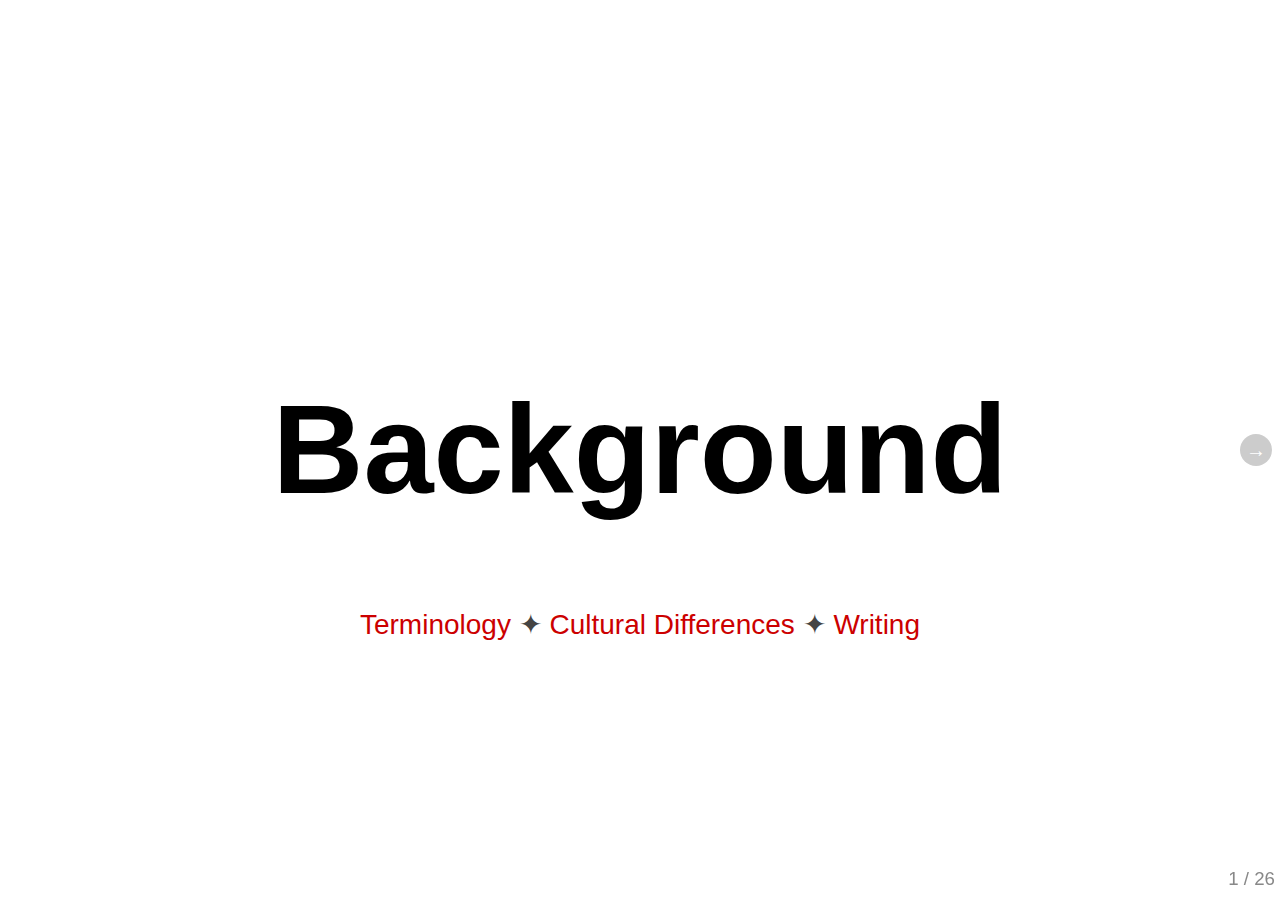
==== background.html @ ebbc23d1 "background: updated numerical equivalence example" ====
<!DOCTYPE html>
<html>
    <head>
        <meta charset="utf-8">
        <!--[if IE]><meta http-equiv="X-UA-Compatible" content="IE=edge,chrome=1"><![endif]-->
        <meta name="viewport" content="width=1024, user-scalable=no">

        <title>Building Global Websites</title>

        <!-- Required stylesheet -->
        <link rel="stylesheet" href="deck.js/core/deck.core.css">


        <link rel="stylesheet" href="deck.js/extensions/goto/deck.goto.css">
        <link rel="stylesheet" href="deck.js/extensions/menu/deck.menu.css">
        <link rel="stylesheet" href="deck.js/extensions/navigation/deck.navigation.css">
        <link rel="stylesheet" href="deck.js/extensions/status/deck.status.css">
        <link rel="stylesheet" href="deck.js/extensions/hash/deck.hash.css">

        <link rel="stylesheet" href="deck.js/themes/style/swiss.css">

        <link rel="stylesheet" href="custom.css">

        <script src="deck.js/modernizr.custom.js"></script>
    </head>

    <body class="deck-container">
        <section class="slide" id="intro">
            <h1>Background</h1>

            <div class="bottom">
                <ul class="inline center">
                    <li><a href="#terminology">Terminology</a></li>
                    <li><a href="#cultural-differences">Cultural Differences</a></li>
                    <li><a href="#writing">Writing</a></li>
                </ul>
            </div>
        </section>

        <section class="slide terminology" id="basic-terminology">
            <h2>Terminology</h2>

            <aside class="note">
                These terms are not standardized. Since we're web-oriented, I'll follow the
                <a href="http://www.w3.org/International/questions/qa-i18n/">W3</a>.
            </aside>

            <dl>
                <dt><dfn>Locale</dfn></dt>
                <dd>
                    A collection of preferences defining how a system should
                    behave for a target group. For example, users in the United
                    States, Great Britain and Australia mostly share a language
                    but choose different ways to spell words, display dates and
                    measure.
                </dd>

                <dt><dfn>Localization (l10n)</dfn></dt>
                <dd>
                    A collection of preferences defining how the user interface
                    should behave for a locale. This implies a number of
                    surprisingly complex topics ranging from how basic text
                    processing and number or formatting to questions about
                    prefered colors and icons and even legal requirements.
                </dd>

                <dt><dfn>Internationaliztion (i18n)</dfn></dt>
                <dd>
                    Making it <em>easy</em> to localize software: in general
                    this involves identifying locale dependency points and
                    adding an abstraction mechanism to manage locale-specific
                    changes
                </dd>
            </dl>
        </section>

        <section class="slide" id="cultural-differences">
            <h2>Cultural Differences</h2>

            <p class="collapse-inactive">
                Localization is about more than cosmetic differences: forget
                whether the year comes before or after the month in a date,
                basic beliefs about how the world works vary significantly
            </p>

            <ol>
                <li class="slide">
                    Geography's pretty universal, right?

                    <figure class="slide collapse-inactive" id="geography-falsehoods">
                        <figcaption class="center"><a href="http://wiesmann.codiferes.net/wordpress/?p=15187">Falsehoods Programmers Believe About Geography</a></figcaption>
                        <blockquote class="long" cite="http://wiesmann.codiferes.net/wordpress/?p=15187">
                            <ul>
                                <li>Places have only one official name</li>
                                <li>Place names follow the character rules of the language</li>
                                <li>Place names can be written with the usual character set of a country</li>
                            </ul>
                        </blockquote>
                    </figure>
                </li>
                <li class="slide">
                    Well, what about someone's name?

                    <figure class="slide collapse-inactive" id="name-falsehoods">
                        <figcaption class="center"><a href="http://www.kalzumeus.com/2010/06/17/falsehoods-programmers-believe-about-names/">Falsehoods Programmers Believe About Names</a></figcaption>
                        <blockquote class="long" cite="http://www.kalzumeus.com/2010/06/17/falsehoods-programmers-believe-about-names/">
                            <ol>
                                <li>People have exactly one canonical full name.</li>
                                <li>People have exactly one full name which they go by.</li>
                                <li value="7">People’s names do not change.</li>
                                <li value="8">People’s names change, but only at a certain enumerated set of events.</li>
                                <li value="20">People have last names, family names, or anything else which is shared by folks recognized as their relatives.</li>
                            </ol>
                        </blockquote>
                    </figure>
                </li>
                <li class="slide">
                    What about something as simple as a person's gender? That's just biology, right?

                    <figure class="slide collapse-inactive" id="gender-falsehoods">
                        <figcaption class="center"><a href="http://www.cscyphers.com/blog/2012/06/28/falsehoods-programmers-believe-about-gender/">Falsehoods Programmers Believe About Gender</a></figcaption>
                        <blockquote class="long" cite="http://www.cscyphers.com/blog/2012/06/28/falsehoods-programmers-believe-about-gender/">
                            <ul>
                                <li>There are two and only two genders</li>
                                <li>Okay, then there are two and only two biological genders.</li>
                                <li>Gender is determined solely by biology.</li>
                            </ul>
                        </blockquote>
                    </figure>
                </li>
            </ol>
        </section>

        <section class="slide" id="dealing-with-cultural-differences">
            <h2>Dealing with Cultural Differences</h2>
            <ul>
                <li>
                    The easiest way to spend less time dealing with complex
                    data is not to ask for it: do you really need to know your
                    users' gender? This is also a good way to avoid your signup
                    process feeling nosy
                </li>
                <li>
                    If you do need data, ask how much structure you need: a
                    simple “What name should we display on your profile?” field
                    is easy to build and much easier than trying to migrate a
                    simplistic system after it's full of user data
                </li>
                <li>
                    If you have to model something complicated, pay the cost
                    upfront: use a library or service, test major assumptions
                    and potential outliers regularly and think about how you'll
                    deal with problems
                </li>
            </ul>
        </section>

        <section class="slide" id="writing">
            <h1>Writing</h1>
        </section>

        <section class="slide" id="text-ancient-history">
            <h2>An Abbreviated History of Machines &amp; Text</h2>

            <p>
                It's been assumed that there's a unique way to produce each
                character since the invention of movable type:
            </p>

            <figure>
                <blockquote class="long">
                    <p>When he wished to print, he took an iron frame and set
                    it on the iron plate. In this he placed the types, set
                    close together. When the frame was full, the whole made one
                    solid block of type. He then placed it near the fire to
                    warm it. When the paste [at the back] was slightly melted,
                    he took a smooth board and pressed it over the surface, so
                    that the block of type became as even as a whetstone.</p>

                    <p><em>For each character there were several types, and for
                    certain common characters there were twenty or more types
                    each,</em> in order to be prepared for the repetition of
                    characters on the same page. When the characters were not
                    in use he had them arranged with paper labels, one label
                    for each rhyme-group, and kept them in wooden cases.</p>
                </blockquote>
                <figcaption>
                    Description of the ceramic movable type system created by Bi
                    Sheng (990–1051) from Joseph Needham's <u>Science and
                    Civilisation in China: Volume 5, Chemistry and Chemical
                    Technology, Part 1, Paper and Printing</u>, as quoted in
                    Wikipedia's <a href="http://en.wikipedia.org/wiki/Movable_type#History_of_Movable_type">History of Movable type</a>
                </figcaption>
            </figure>
        </section>

        <section class="slide">
            <h2>An Abbreviated History of Electronic Text</h2>
            <p>
                When people started building electronic communication systems,
                it was easy to continue assigning each character a number.
                Since early systems needed to be simple, each character was
                assigned a fixed-length binary number
            </p>
            <ul>
                <li>
                    <a href="http://en.wikipedia.org/wiki/Baudot_code">Baudot code</a>
                    (1870) to ITA2 (1930): 5 bits - just enough for the English alphabet
                </li>
                <li>
                    TeleTypeSetter and <a href="http://en.wikipedia.org/wiki/BCD_(6-bit)">BCD</a>:
                    6 bits allowed punctuation. Unfortunately, different
                    manufacturers used different schemes, making it difficult
                    to exchange data or even mix computers and printers from
                    different manufacturers!
                </li>
                <li>
                    <a href="http://en.wikipedia.org/wiki/American_Standard_Code_for_Information_Interchange">ASCII</a> (1963):
                    7 bits allow both upper <em>and</em> lower case!
                    Standardization should also help avoid painful conversion
                    issues between manufacturers…
                </li>
                <li class="slide">
                    <p>… but almost everyone outside the United States needs more
                    characters and uses 8-bits to store extended characters
                    beyond basic ASCII. Worse, it's frequently possible to
                    exchange text incorrectly until someone notices the first
                    document using one of the different characters!</p>

                    <p>Since there are individual languages which need more
                    than 256 characters, there's no possibility of a standard
                    8-bit (or even 16-bit!) encoding emerging</p>
                </li>
            </ul>
        </section>

        <section class="slide" id="writing-systems">
            <h2>The Range of Human Writing</h2>

            <figure>
                <img src="img/WritingSystemsOfTheWorld.svg" />
                <figcaption class="center">
                    <a href="http://commons.wikimedia.org/wiki/File%3AWritingSystemsOfTheWorld.svg">Writing Systems of the World</a>
                    <p class="attribution"><cite>Maximilian Dörrbecker via Wikimedia Commons (<a href="http://creativecommons.org/licenses/by-sa/3.0/">CC-BY-SA-3.0</a>)</cite></p>
                </figcaption>
            </figure>
        </section>

        <section class="slide" id="unicode">
            <h2>Unicode</h2>

            <figure>
                <figcaption><a href="http://www.unicode.org/standard/principles.html">The Unicode® Standard: A Technical Introduction</a></figcaption>
                <blockquote class="long" cite="http://www.unicode.org/standard/principles.html">
                    <p>The Unicode Standard defines codes for characters used in <em>all the major
                        languages written today</em>. Scripts include the European alphabetic scripts,
                        Middle Eastern right-to-left scripts, and many scripts of Asia.</p>
                    <p>The Unicode Standard further includes punctuation marks,
                    diacritics, mathematical symbols, technical symbols, arrows,
                    dingbats, emoji, etc. … In all, the Unicode Standard, Version
                    6.0 provides codes for <em>109,449</em> characters from the world&#39;s
                    alphabets, ideograph sets, and symbol collections.</p>
                </blockquote>
            </figure>

        </section>

        <section class="slide terminology" id="terminology-unicode">
            <h2>Terminology</h2>

            <dl>
                <dt>Character</dt>
                <dd>
                    <q cite="http://www.unicode.org/glossary/#character">
                        The smallest component of written language that has semantic value; refers to the abstract meaning…
                    </q>
                    <p><strong>Key concept: this is not the same as a byte!</strong></p>
                </dd>

                <dt><dfn>Diacritic</dfn></dt>
                <dd>
                    <q cite="http://www.unicode.org/glossary/#diacritic">
                        A mark applied or attached to a symbol to create a new
                        symbol that represents a modified or new value. (2) A
                        mark applied to a symbol irrespective of whether it
                        changes the value of that symbol. In the latter case,
                        the diacritic usually represents an independent value
                        (for example, an accent, tone, or some other linguistic
                        information).
                    </q>
                </dd>

                <dt>Grapheme Cluster</dt>
                <dt><dfn>Combining Character</dfn></dt>
                <dd>
                    Unicode supports a key concept that multiple characters can
                    be combined to produce a single displayed character
                    (generally anything a user would consider the same is a
                    “grapheme cluster”).

                    <table>
                        <tr>
                            <td colspan="3">&eacute;</td>
                        </tr>
                        <tr>
                            <td colspan="3">LATIN SMALL LETTER E WITH ACUTE (U+00E9)</td>
                        </tr>
                        <tr>
                            <td>e&#x301;</td>
                            <td>e</td>
                            <td>&acute;</td>
                        </tr>
                        <tr>
                            <td></td>
                            <td>LATIN SMALL LETTER E (U+0065)</td>
                            <td>COMBINING ACUTE ACCENT (U+0301)</td>
                        </tr>
                    </table>

                    <p class="center">In Unicode, these are the same!</p>
                </dd>
            </dl>
        </section>

        <section class="slide terminology" id="terminology-unicode-2">
            <h2>Terminology</h2>

            <dl>
                <dt id="equivalence">Equivalence</dt>
                <dd>
                    <p>Unicode provides rules to determine when characters are
                    exactly the same (e.g. U+00F1 = U+006E + U+0303 = ñ) and also
                    when they are functionally the same (e.g. &#xFB00; == "ff" for
                    searching but not display).</p>

                    <p>
                        This can also apply to numbers – these are all numerically equivalent but have significantly different semantic meaning:<br/>
                        <samp>5 &#x665; &#x6F5; &#x7C5; &#x96B; &#x9EB; &#xA6B; &#xAEB; &#xB6B; &#xBEB; &#xC6B; &#xCEB; &#xD6B; &#xE55; &#xED5; &#xF25; &#x1045; &#x1095; &#x17E5; &#x1815; &#x194B; &#x19D5; &#x1A85; &#x1A95; &#x1B55; &#x1BB5; &#x1C45; &#x1C55; &#xA625; &#xA8D5; &#xA905; &#xA9D5; &#xAA55; &#xABF5; &#xFF15; &#x104A5; &#x1106B; &#x1D7D3; &#x1D7DD; &#x1D7E7; &#x1D7F1; &#x1D7FB;</samp>
                    </p>
                </dd>

                <dt><dfn>Case Mapping</dfn></dt>
                <dd>
                    Various alphabets (Latin, Georgian, Armenian, Cyrillic,
                    etc.) have the concept of “case” and Unicode has rules for
                    converting text from one case to another, including the
                    various language-specific complications this can entail:
                    for example, the German ß (SMALL LETTER SHARP S) converts
                    to uppercase as “SS”

                    (see <cite><a href="http://unicode.org/reports/tr21/tr21-5.html">Unicode Standard Annex #21: CASE MAPPINGS</a></cite>).
                </dd>

                <dt>Case Folding</dt>
                <dd>
                    Case folding is a similar process, generally used for
                    caseless comparisons (e.g. search). In Unicode this is
                    an expanded form of the lowercase mapping which is
                    consistent but the output is not suitable for display to
                    users
                </dd>
            </dl>
        </section>

        <section class="slide" id="terminology-collation">
            <h2>Terminology</h2>
            <h3>Collation</h3>

            <p>Determining how strings compare for the purposes of sorting</p>

            <div class="center-block">
        		<table>
                    <caption>
                        Sample character collation rules
                    </caption>
                    <tr>
                        <th class="section" colspan="2">By Language</th>
                    </tr>
        			<tr>
        				<th>Swedish:</th>
        				<td>z &lt; ö</td>
        			</tr>
        			<tr>
        				<th>German:</th>
        				<td>ö &lt; z</td>
        			</tr>
        			<tr>
        				<th>German:</th>
        				<td><abbr title="LATIN SMALL LETTER SHARP S">ß</abbr> = ss</td>
        			</tr>

                    <tr>
                        <th class="section" colspan="2">By Context</th>
                    </tr>
        			<tr>
        				<th>French:</th>
        				<td>cote &lt; côte &lt; coté &lt; côté</td>
        			</tr>

                    <tr>
                        <th class="section" colspan="2">By Usage</th>
                    </tr>
        			<tr>
        				<th>German Dictionary:</th>
        				<td>of &lt; öf</td>
        			</tr>
        			<tr>
        				<th>German Telephone:</th>
        				<td>öf &lt; of</td>
        			</tr>
        		</table>

                <p class="attribution">
                    Sources: <cite><a href="http://unicode.org/reports/tr10/">Unicode Technical Standard #10</a></cite>
                       and <cite><a href="http://en.wikipedia.org/wiki/Alphabetical_order#Language-specific_conventions">Wikipedia: Alphabetical order</a></cite>
                </p>
            </div>
        </section>

        <section class="slide" id="directionality">
            <h2>Directionality</h2>
            <figure>
                <img src="img/Writing_directions_of_the_world.svg" />
                <figcaption class="center">
                    <a href="http://commons.wikimedia.org/wiki/File%3AWriting_directions_of_the_world.svg">Writing Directions of the World</a>
                    <p class="attribution"><cite>SPQRobin via Wikimedia Commons (<a href="http://creativecommons.org/licenses/by-sa/3.0">CC-BY-SA-3.0</a>)</cite></p>
                </figcaption>
            </figure>
        </section>

        <section class="slide" id="unicode-encodings">
            <h2>Unicode Encodings</h2>

            <p>
                The Unicode standard describes abstract characters but we need
                a way to convert them into bytes for storage and exchange.
                Early experiments which simply doubled 8-bit ASCII to 16-bits
                revealed significant problems:
            </p>

            <ol>
                <li>
                    Not every processor stores the bytes comprising a 16-bit
                    integer the same way — big-endian (“UNIX”) or little-endian
                    (“NUXI”) — necessitating a special byte-order mark (BOM) at
                    the start of the string simply to decode it
                </li>
                <li><strong>All</strong> existing text would need to be converted!</li>
                <li>All text becomes more expensive to store and process</li>
                <li>It wasn't enough: Chinese alone would require at least 3 bytes!</li>
            </ol>

            <p>
                UTF-8 was developed to avoid these problems. It's
                <a href="http://tools.ietf.org/html/rfc3629#page-4">a very
                clever variable-length encoding scheme</a> under which all
                existing 7-bit ASCII is valid, all common non-Asian characters
                require only 2 bytes, common CJK still needs only 3-bytes,
                using 4 bytes only for rare and historical characters. Because
                it's read one byte at a time, there's no need for a BOM.
            </p>
        </section>

        <section class="slide" id="state-of-unicode">
            <h2>State of Unicode</h2>

            <ul>
                <li>
                    In <a href="http://googleblog.blogspot.com/2008/05/moving-to-unicode-51.html">2008</a>,
                    Google announced that for web content UTF-8 had surpassed ASCII in popularity. In
                    <a href="http://googleblog.blogspot.com/2010/01/unicode-nearing-50-of-web.html">2010</a>,
                    it was approaching 50%, and as of
                    <a href="http://googleblog.blogspot.com/2012/02/unicode-over-60-percent-of-web.html">February 2012</a>
                    it has passed 60%
                </li>
                <li>
                    <p>
                        All major operating systems and programming languages
                        support Unicode and UTF-8, although compatibility is
                        still a consideration for the more recent features
                        added in
                        <a href="http://babelstone.blogspot.com/2009/11/whats-new-in-unicode-60.html">version 6</a>
                        such as <a href="http://www.unicode.org/~scherer/emoji4unicode/snapshot/emojidata.html">emoji</a> (🌏)
                        or regional indicators (&#x1F1FA; &#x1F1F8; = &#x1F1FA;&#x1F1F8;)
                    </p>
                </li>
            </ul>
            <p class="larger center">Summary: <strong>use Unicode!</strong></p>
        </section>

        <section class="slide" id="complex-scripts">
            <h2>Complex scripts</h2>

            <p>
                We previously discussed how accented characters can be formed
                by combining a base character with the desired diacritic. The
                concept of multiple characters producing a visually distinct
                glyph is relatively unusual in English, where only a few
                ligatures are at all commonly used - perhaps the best known
                being the “ae” in encylopædia - but other languages depend on
                this behaviour.
            </p>
            <p>
                A <a href="http://en.wikipedia.org/wiki/Complex_text_layout">complex text layout</a>
                system allows the visual display to be significantly altered
                based on the context. If you need to support complex languages
                this will affect your font choices and design options!
            </p>
            <div class="slide">
                <figure>
                    <figcaption class="center">
                        The name of the Arabic language as individual characters and written normally
                    </figcaption>
                    <p lang="ar" class="center-block larger">
                        <span class="slide">&#x627; &#x644; &#x639; &#x631; &#x628; &#x64A; &#x629;</span>
                        <span class="slide">&#x627;&#x644;&#x639;&#x631;&#x628;&#x64A;&#x629;</span>
                    </p>
                </figure>
            </div>
        </section>

        <a href="#" class="deck-prev-link" title="Previous">&#8592;</a>
        <a href="#" class="deck-next-link" title="Next">&#8594;</a>

        <!-- deck.status snippet -->
        <p class="deck-status">
            <span class="deck-status-current"></span>
            /
            <span class="deck-status-total"></span>
        </p>

        <!-- deck.goto snippet -->
        <form action="." method="get" class="goto-form">
            <label for="goto-slide">Go to slide:</label>
            <input type="text" name="slidenum" id="goto-slide" list="goto-datalist">
            <datalist id="goto-datalist"></datalist>
            <input type="submit" value="Go">
        </form>

        <!-- deck.hash snippet -->
        <a href="." title="Permalink to this slide" class="deck-permalink">#</a>


        <script src="deck.js/jquery-1.7.2.min.js"></script>
        <script src="deck.js/core/deck.core.js"></script>

        <script src="deck.js/core/deck.core.js"></script>
        <script src="deck.js/extensions/hash/deck.hash.js"></script>
        <script src="deck.js/extensions/menu/deck.menu.js"></script>
        <script src="deck.js/extensions/goto/deck.goto.js"></script>
        <script src="deck.js/extensions/status/deck.status.js"></script>
        <script src="deck.js/extensions/navigation/deck.navigation.js"></script>

        <script>
            $(function() {
                $.deck('.slide');
            });
        </script>
    </body>
</html>
---- deck.js/core/deck.core.css ----
html, body {
  height: 100%;
  padding: 0;
  margin: 0;
}

body.deck-container {
  overflow-y: auto;
  position: static;
}

.deck-container {
  position: relative;
  min-height: 100%;
  margin: 0 auto;
  padding: 0 48px;
  font-size: 16px;
  line-height: 1.25;
  overflow: hidden;
  /* Resets and base styles from HTML5 Boilerplate */
  /* End HTML5 Boilerplate adaptations */
}
.js .deck-container {
  visibility: hidden;
}
.ready .deck-container {
  visibility: visible;
}
.touch .deck-container {
  -webkit-text-size-adjust: none;
  -moz-text-size-adjust: none;
}
.deck-container div, .deck-container span, .deck-container object, .deck-container iframe,
.deck-container h1, .deck-container h2, .deck-container h3, .deck-container h4, .deck-container h5, .deck-container h6, .deck-container p, .deck-container blockquote, .deck-container pre,
.deck-container abbr, .deck-container address, .deck-container cite, .deck-container code, .deck-container del, .deck-container dfn, .deck-container em, .deck-container img, .deck-container ins, .deck-container kbd, .deck-container q, .deck-container samp,
.deck-container small, .deck-container strong, .deck-container sub, .deck-container sup, .deck-container var, .deck-container b, .deck-container i, .deck-container dl, .deck-container dt, .deck-container dd, .deck-container ol, .deck-container ul, .deck-container li,
.deck-container fieldset, .deck-container form, .deck-container label, .deck-container legend,
.deck-container table, .deck-container caption, .deck-container tbody, .deck-container tfoot, .deck-container thead, .deck-container tr, .deck-container th, .deck-container td,
.deck-container article, .deck-container aside, .deck-container canvas, .deck-container details, .deck-container figcaption, .deck-container figure,
.deck-container footer, .deck-container header, .deck-container hgroup, .deck-container menu, .deck-container nav, .deck-container section, .deck-container summary,
.deck-container time, .deck-container mark, .deck-container audio, .deck-container video {
  margin: 0;
  padding: 0;
  border: 0;
  font-size: 100%;
  font: inherit;
  vertical-align: baseline;
}
.deck-container article, .deck-container aside, .deck-container details, .deck-container figcaption, .deck-container figure,
.deck-container footer, .deck-container header, .deck-container hgroup, .deck-container menu, .deck-container nav, .deck-container section {
  display: block;
}
.deck-container blockquote, .deck-container q {
  quotes: none;
}
.deck-container blockquote:before, .deck-container blockquote:after, .deck-container q:before, .deck-container q:after {
  content: "";
  content: none;
}
.deck-container ins {
  background-color: #ff9;
  color: #000;
  text-decoration: none;
}
.deck-container mark {
  background-color: #ff9;
  color: #000;
  font-style: italic;
  font-weight: bold;
}
.deck-container del {
  text-decoration: line-through;
}
.deck-container abbr[title], .deck-container dfn[title] {
  border-bottom: 1px dotted;
  cursor: help;
}
.deck-container table {
  border-collapse: collapse;
  border-spacing: 0;
}
.deck-container hr {
  display: block;
  height: 1px;
  border: 0;
  border-top: 1px solid #ccc;
  margin: 1em 0;
  padding: 0;
}
.deck-container input, .deck-container select {
  vertical-align: middle;
}
.deck-container select, .deck-container input, .deck-container textarea, .deck-container button {
  font: 99% sans-serif;
}
.deck-container pre, .deck-container code, .deck-container kbd, .deck-container samp {
  font-family: monospace, sans-serif;
}
.deck-container a {
  -webkit-tap-highlight-color: rgba(0, 0, 0, 0);
}
.deck-container a:hover, .deck-container a:active {
  outline: none;
}
.deck-container ul, .deck-container ol {
  margin-left: 2em;
  vertical-align: top;
}
.deck-container ol {
  list-style-type: decimal;
}
.deck-container nav ul, .deck-container nav li {
  margin: 0;
  list-style: none;
  list-style-image: none;
}
.deck-container small {
  font-size: 85%;
}
.deck-container strong, .deck-container th {
  font-weight: bold;
}
.deck-container td {
  vertical-align: top;
}
.deck-container sub, .deck-container sup {
  font-size: 75%;
  line-height: 0;
  position: relative;
}
.deck-container sup {
  top: -0.5em;
}
.deck-container sub {
  bottom: -0.25em;
}
.deck-container textarea {
  overflow: auto;
}
.ie6 .deck-container legend, .ie7 .deck-container legend {
  margin-left: -7px;
}
.deck-container input[type="radio"] {
  vertical-align: text-bottom;
}
.deck-container input[type="checkbox"] {
  vertical-align: bottom;
}
.ie7 .deck-container input[type="checkbox"] {
  vertical-align: baseline;
}
.ie6 .deck-container input {
  vertical-align: text-bottom;
}
.deck-container label, .deck-container input[type="button"], .deck-container input[type="submit"], .deck-container input[type="image"], .deck-container button {
  cursor: pointer;
}
.deck-container button, .deck-container input, .deck-container select, .deck-container textarea {
  margin: 0;
}
.deck-container input:invalid, .deck-container textarea:invalid {
  border-radius: 1px;
  -moz-box-shadow: 0px 0px 5px red;
  -webkit-box-shadow: 0px 0px 5px red;
  box-shadow: 0px 0px 5px red;
}
.deck-container input:invalid .no-boxshadow, .deck-container textarea:invalid .no-boxshadow {
  background-color: #f0dddd;
}
.deck-container button {
  width: auto;
  overflow: visible;
}
.ie7 .deck-container img {
  -ms-interpolation-mode: bicubic;
}
.deck-container, .deck-container select, .deck-container input, .deck-container textarea {
  color: #444;
}
.deck-container a {
  color: #607890;
}
.deck-container a:hover, .deck-container a:focus {
  color: #036;
}
.deck-container a:link {
  -webkit-tap-highlight-color: #fff;
}
.deck-container.deck-loading {
  display: none;
}

.slide {
  width: auto;
  min-height: 100%;
  position: relative;
}
.slide h1 {
  font-size: 4.5em;
}
.slide h1, .slide .vcenter {
  font-weight: bold;
  text-align: center;
  padding-top: 1em;
  max-height: 100%;
}
.csstransforms .slide h1, .csstransforms .slide .vcenter {
  padding: 0 48px;
  position: absolute;
  left: 0;
  right: 0;
  top: 50%;
  -webkit-transform: translate(0, -50%);
  -moz-transform: translate(0, -50%);
  -ms-transform: translate(0, -50%);
  -o-transform: translate(0, -50%);
  transform: translate(0, -50%);
}
.slide .vcenter h1 {
  position: relative;
  top: auto;
  padding: 0;
  -webkit-transform: none;
  -moz-transform: none;
  -ms-transform: none;
  -o-transform: none;
  transform: none;
}
.slide h2 {
  font-size: 2.25em;
  font-weight: bold;
  padding-top: .5em;
  margin: 0 0 .66666em 0;
  border-bottom: 3px solid #888;
}
.slide h3 {
  font-size: 1.4375em;
  font-weight: bold;
  margin-bottom: .30435em;
}
.slide h4 {
  font-size: 1.25em;
  font-weight: bold;
  margin-bottom: .25em;
}
.slide h5 {
  font-size: 1.125em;
  font-weight: bold;
  margin-bottom: .2222em;
}
.slide h6 {
  font-size: 1em;
  font-weight: bold;
}
.slide img, .slide iframe, .slide video {
  display: block;
  max-width: 100%;
}
.slide video, .slide iframe, .slide img {
  display: block;
  margin: 0 auto;
}
.slide p, .slide blockquote, .slide iframe, .slide img, .slide ul, .slide ol, .slide pre, .slide video {
  margin-bottom: 1em;
}
.slide pre {
  white-space: pre;
  white-space: pre-wrap;
  word-wrap: break-word;
  padding: 1em;
  border: 1px solid #888;
}
.slide em {
  font-style: italic;
}
.slide li {
  padding: .25em 0;
  vertical-align: middle;
}

.deck-before, .deck-previous, .deck-next, .deck-after {
  position: absolute;
  left: -999em;
  top: -999em;
}

.deck-current {
  z-index: 2;
}

.slide .slide {
  visibility: hidden;
  position: static;
  min-height: 0;
}

.deck-child-current {
  position: static;
  z-index: 2;
}
.deck-child-current .slide {
  visibility: hidden;
}
.deck-child-current .deck-previous, .deck-child-current .deck-before, .deck-child-current .deck-current {
  visibility: visible;
}

@media screen and (max-device-width: 480px) {
  /* html { -webkit-text-size-adjust:none; -ms-text-size-adjust:none; } */
}
@media print {
  * {
    background: transparent !important;
    color: black !important;
    text-shadow: none !important;
    filter: none !important;
    -ms-filter: none !important;
    -webkit-box-reflect: none !important;
    -moz-box-reflect: none !important;
    -webkit-box-shadow: none !important;
    -moz-box-shadow: none !important;
    box-shadow: none !important;
  }
  * :before, * :after {
    display: none !important;
  }

  a, a:visited {
    color: #444 !important;
    text-decoration: underline;
  }

  a[href]:after {
    content: " (" attr(href) ")";
  }

  abbr[title]:after {
    content: " (" attr(title) ")";
  }

  .ir a:after, a[href^="javascript:"]:after, a[href^="#"]:after {
    content: "";
  }

  pre, blockquote {
    border: 1px solid #999;
    page-break-inside: avoid;
  }

  thead {
    display: table-header-group;
  }

  tr, img {
    page-break-inside: avoid;
  }

  @page {
    margin: 0.5cm;
}

  p, h2, h3 {
    orphans: 3;
    widows: 3;
  }

  h2, h3 {
    page-break-after: avoid;
  }

  .slide {
    position: static !important;
    visibility: visible !important;
    display: block !important;
    -webkit-transform: none !important;
    -moz-transform: none !important;
    -o-transform: none !important;
    -ms-transform: none !important;
    transform: none !important;
    opacity: 1 !important;
  }

  h1, .vcenter {
    -webkit-transform: none !important;
    -moz-transform: none !important;
    -o-transform: none !important;
    -ms-transform: none !important;
    transform: none !important;
    padding: 0 !important;
    position: static !important;
  }

  .deck-container > .slide {
    page-break-after: always;
  }

  .deck-container {
    width: 100% !important;
    height: auto !important;
    padding: 0 !important;
    display: block !important;
  }

  script {
    display: none;
  }
}
---- deck.js/extensions/goto/deck.goto.css ----
.deck-container .goto-form {
  position: absolute;
  z-index: 3;
  bottom: 10px;
  left: 50%;
  height: 1.75em;
  margin: 0 0 0 -9.125em;
  line-height: 1.75em;
  padding: 0.625em;
  display: none;
  background: #ccc;
  overflow: hidden;
}
.borderradius .deck-container .goto-form {
  -webkit-border-radius: 10px;
  -moz-border-radius: 10px;
  border-radius: 10px;
}
.deck-container .goto-form label {
  font-weight: bold;
}
.deck-container .goto-form label, .deck-container .goto-form input {
  display: inline-block;
  font-family: inherit;
}

.deck-goto .goto-form {
  display: block;
}

#goto-slide {
  width: 8.375em;
  margin: 0 0.625em;
  height: 1.4375em;
}

@media print {
  .goto-form, #goto-slide {
    display: none !important;
  }
}
---- deck.js/extensions/menu/deck.menu.css ----
.deck-menu .slide {
  background: #eee;
  position: relative;
  left: 0;
  top: 0;
  visibility: visible;
  cursor: pointer;
}
.no-csstransforms .deck-menu > .slide {
  float: left;
  width: 22%;
  height: 22%;
  min-height: 0;
  margin: 1%;
  font-size: 0.22em;
  overflow: hidden;
  padding: 0 0.5%;
}
.csstransforms .deck-menu > .slide {
  -webkit-transform: scale(0.22) !important;
  -moz-transform: scale(0.22) !important;
  -o-transform: scale(0.22) !important;
  -ms-transform: scale(0.22) !important;
  transform: scale(0.22) !important;
  -webkit-transform-origin: 0 0;
  -moz-transform-origin: 0 0;
  -o-transform-origin: 0 0;
  -ms-transform-origin: 0 0;
  transform-origin: 0 0;
  -webkit-box-sizing: border-box;
  -moz-box-sizing: border-box;
  box-sizing: border-box;
  width: 100%;
  height: 100%;
  overflow: hidden;
  padding: 0 48px;
  margin: 12px;
}
.deck-menu iframe, .deck-menu img, .deck-menu video {
  max-width: 100%;
}
.deck-menu .deck-current, .no-touch .deck-menu .slide:hover {
  background: #ddf;
}
.deck-menu.deck-container:hover .deck-prev-link, .deck-menu.deck-container:hover .deck-next-link {
  display: none;
}
---- deck.js/extensions/navigation/deck.navigation.css ----
.deck-container .deck-prev-link, .deck-container .deck-next-link {
  display: none;
  position: absolute;
  z-index: 3;
  top: 50%;
  width: 32px;
  height: 32px;
  margin-top: -16px;
  font-size: 20px;
  font-weight: bold;
  line-height: 32px;
  vertical-align: middle;
  text-align: center;
  text-decoration: none;
  color: #fff;
  background: #888;
}
.borderradius .deck-container .deck-prev-link, .borderradius .deck-container .deck-next-link {
  -webkit-border-radius: 16px;
  -moz-border-radius: 16px;
  border-radius: 16px;
}
.deck-container .deck-prev-link:hover, .deck-container .deck-prev-link:focus, .deck-container .deck-prev-link:active, .deck-container .deck-prev-link:visited, .deck-container .deck-next-link:hover, .deck-container .deck-next-link:focus, .deck-container .deck-next-link:active, .deck-container .deck-next-link:visited {
  color: #fff;
}
.deck-container .deck-prev-link {
  left: 8px;
}
.deck-container .deck-next-link {
  right: 8px;
}
.deck-container:hover .deck-prev-link, .deck-container:hover .deck-next-link {
  display: block;
}
.deck-container:hover .deck-prev-link.deck-nav-disabled, .touch .deck-container:hover .deck-prev-link, .deck-container:hover .deck-next-link.deck-nav-disabled, .touch .deck-container:hover .deck-next-link {
  display: none;
}

@media print {
  .deck-prev-link, .deck-next-link {
    display: none !important;
  }
}
---- deck.js/extensions/status/deck.status.css ----
.deck-container .deck-status {
  position: absolute;
  bottom: 10px;
  right: 5px;
  color: #888;
  z-index: 3;
  margin: 0;
}

body.deck-container .deck-status {
  position: fixed;
}

@media print {
  .deck-status {
    display: none;
  }
}
---- deck.js/extensions/hash/deck.hash.css ----
.deck-container .deck-permalink {
  display: none;
  position: absolute;
  z-index: 4;
  bottom: 30px;
  right: 0;
  width: 48px;
  text-align: center;
}

.no-history .deck-container:hover .deck-permalink {
  display: block;
}
---- deck.js/themes/style/swiss.css ----
.deck-container {
  font-family: "Helvetica Neue", sans-serif;
  font-size: 1.75em;
  background: #fff;
}
.deck-container .slide {
  background: #fff;
}
.deck-container .slide h1 {
  color: #000;
}
.deck-container .slide h2 {
  color: #c00;
  border-bottom-color: #ccc;
}
.deck-container .slide h3 {
  color: #888;
}
.deck-container .slide pre {
  border-color: #ccc;
}
.deck-container .slide code {
  color: #888;
}
.deck-container .slide blockquote {
  font-size: 2em;
  font-style: italic;
  padding: 1em 2em;
  color: #000;
  border-left: 5px solid #ccc;
}
.deck-container .slide blockquote p {
  margin: 0;
}
.deck-container .slide blockquote cite {
  font-size: .5em;
  font-style: normal;
  font-weight: bold;
  color: #888;
}
.deck-container .slide ::-moz-selection {
  background: #c00;
  color: #fff;
}
.deck-container .slide ::selection {
  background: #c00;
  color: #fff;
}
.deck-container .slide a, .deck-container .slide a:hover, .deck-container .slide a:focus, .deck-container .slide a:active, .deck-container .slide a:visited {
  color: #c00;
  text-decoration: none;
}
.deck-container .slide a:hover, .deck-container .slide a:focus {
  text-decoration: underline;
}
.deck-container > .slide .deck-before, .deck-container > .slide .deck-previous {
  opacity: 0.4;
}
.deck-container > .slide .deck-before:not(.deck-child-current) .deck-before, .deck-container > .slide .deck-before:not(.deck-child-current) .deck-previous, .deck-container > .slide .deck-previous:not(.deck-child-current) .deck-before, .deck-container > .slide .deck-previous:not(.deck-child-current) .deck-previous {
  opacity: 1;
}
.deck-container > .slide .deck-child-current {
  opacity: 1;
}
.deck-container .deck-prev-link, .deck-container .deck-next-link {
  background: #ccc;
  font-family: serif;
}
.deck-container .deck-prev-link, .deck-container .deck-prev-link:hover, .deck-container .deck-prev-link:focus, .deck-container .deck-prev-link:active, .deck-container .deck-prev-link:visited, .deck-container .deck-next-link, .deck-container .deck-next-link:hover, .deck-container .deck-next-link:focus, .deck-container .deck-next-link:active, .deck-container .deck-next-link:visited {
  color: #fff;
}
.deck-container .deck-prev-link:hover, .deck-container .deck-prev-link:focus, .deck-container .deck-next-link:hover, .deck-container .deck-next-link:focus {
  background: #c00;
  text-decoration: none;
}
.deck-container .deck-status {
  font-size: 0.6666em;
}
.deck-container.deck-menu .slide {
  background: #eee;
}
.deck-container.deck-menu .deck-current, .no-touch .deck-container.deck-menu .slide:hover {
  background: #ddf;
}
---- custom.css ----
:lang(ar) {
    direction: rtl;
}

.slide .bottom {
    position: absolute;
    z-index: 3;
    top: 600px;
    width: 100%;
    background-color: transparent;
}

.slide .center {
    text-align: center;
}

.slide .center-block {
    width: 70%;
    margin: 0 auto;
}

.slide ul.inline {
    margin: 0;
    padding: 0;
}

.slide .inline > li {
    display: inline-block;
}

.slide .inline > li + li:before {
    content: "✦ ";
}

.slide .larger {
    font-size: 300%;
}

.slide .attribution {
    font-size: smaller;
}

.center-block table {
    margin: auto;
    width: 100%;
}

.slide figure img {
    max-width: 80%;
    max-height: 65%;
}

.deck-container .slide p,
.deck-container .slide blockquote p {
    margin-bottom: .5em;
}

.slide i {
    font-style: italic;
}

.slide b {
    font-weight: bold;
}

.slide dt {
    font-weight: bold;
}

.slide dd {
    margin-left: 2em;
    margin-bottom: 4pt;
    font-size: smaller;
}

.slide th {
    text-align: right;
}

.slide th.section {
    background-color: #ccc;
    text-align: center;
}

.slide td, .slide th {
    padding: 2pt 1em;
}

.slide tr:nth-child(odd) {
    background-color: #eee;
}

.slide .note {
    margin: .3em auto;
    width: 80%;

    border: solid yellow 2px;
    background-color: rgba(255, 255, 0, 0.5);

    text-align: center;
}

.slide blockquote.long {
    font-size: inherit;
    font-style: inherit;
    padding: 0 1em;
}

.slide.deck-previous.collapse-inactive,
.slide.deck-before.collapse-inactive,
.slide.deck-previous > p.collapse-inactive,
.slide.deck-before > p.collapse-inactive
{
    display: none;
}

.slide figure {
    margin: 1em 0;
}

.slide figcaption {
    width: 90%;
    margin: .5em auto;
    font-size: smaller;
}

figure.slide > figcaption {
    font-weight: bold;
    font-size: inherit;
}

blockquote[cite]:after,
q[cite]:after {
    /* Allow wrapping URLs */
    white-space: break-word;

    font-family: monofur, monospace;
}

blockquote[cite]:after {
    display: block;
    content: "Source: " attr(cite);

    color: #666;

    font-size: smaller;
    text-align: right;
}

q[cite]:after {
    content: " (" attr(cite) ")";
}


@media print {
    @page {
        size: landscape;
    }

    a:after {
        content: " (" attr(href) ") ";
    }
}
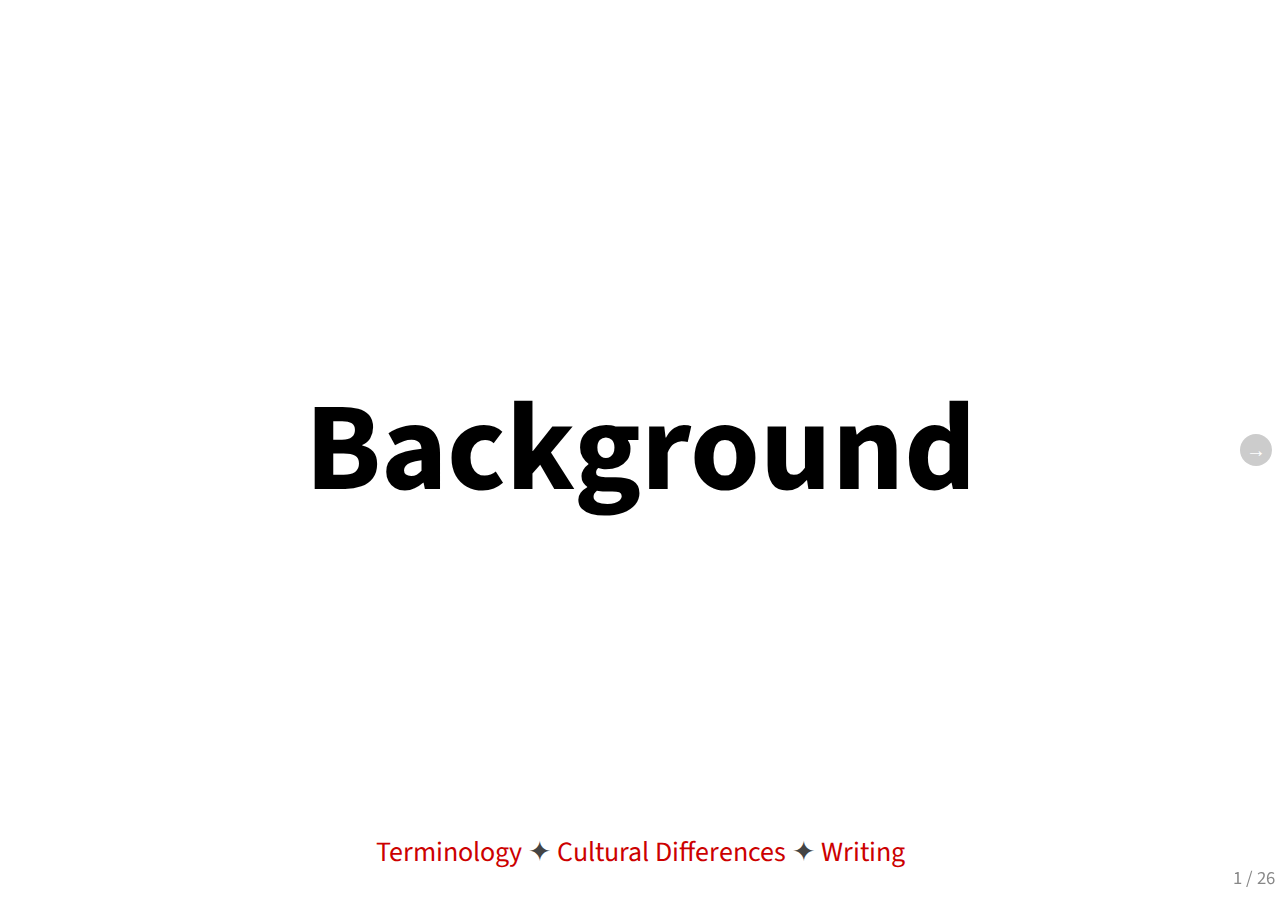
==== commit a64f81d5: "More unicode discussion" ====
--- a/background.html
+++ b/background.html
@@ -330,12 +330,55 @@
                 <dd>
                     <p>Unicode provides rules to determine when characters are
                     exactly the same (e.g. U+00F1 = U+006E + U+0303 = ñ) and also
-                    when they are functionally the same (e.g. &#xFB00; == "ff" for
+                    when they are functionally the same (e.g. "&#xFB00;" == "ff" for
                     searching but not display).</p>
 
                     <p>
                         This can also apply to numbers – these are all numerically equivalent but have significantly different semantic meaning:<br/>
-                        <samp>5 &#x665; &#x6F5; &#x7C5; &#x96B; &#x9EB; &#xA6B; &#xAEB; &#xB6B; &#xBEB; &#xC6B; &#xCEB; &#xD6B; &#xE55; &#xED5; &#xF25; &#x1045; &#x1095; &#x17E5; &#x1815; &#x194B; &#x19D5; &#x1A85; &#x1A95; &#x1B55; &#x1BB5; &#x1C45; &#x1C55; &#xA625; &#xA8D5; &#xA905; &#xA9D5; &#xAA55; &#xABF5; &#xFF15; &#x104A5; &#x1106B; &#x1D7D3; &#x1D7DD; &#x1D7E7; &#x1D7F1; &#x1D7FB;</samp>
+                        <samp>
+                            <span title="DIGIT FIVE">&#x35;</span>
+                            <span title="ARABIC-INDIC DIGIT FIVE">&#x665;</span>
+                            <span title="EXTENDED ARABIC-INDIC DIGIT FIVE">&#x6f5;</span>
+                            <span title="NKO DIGIT FIVE">&#x7c5;</span>
+                            <span title="DEVANAGARI DIGIT FIVE">&#x96b;</span>
+                            <span title="BENGALI DIGIT FIVE">&#x9eb;</span>
+                            <span title="GURMUKHI DIGIT FIVE">&#xa6b;</span>
+                            <span title="GUJARATI DIGIT FIVE">&#xaeb;</span>
+                            <span title="ORIYA DIGIT FIVE">&#xb6b;</span>
+                            <span title="TAMIL DIGIT FIVE">&#xbeb;</span>
+                            <span title="TELUGU DIGIT FIVE">&#xc6b;</span>
+                            <span title="KANNADA DIGIT FIVE">&#xceb;</span>
+                            <span title="MALAYALAM DIGIT FIVE">&#xd6b;</span>
+                            <span title="THAI DIGIT FIVE">&#xe55;</span>
+                            <span title="LAO DIGIT FIVE">&#xed5;</span>
+                            <span title="TIBETAN DIGIT FIVE">&#xf25;</span>
+                            <span title="MYANMAR DIGIT FIVE">&#x1045;</span>
+                            <span title="MYANMAR SHAN DIGIT FIVE">&#x1095;</span>
+                            <span title="KHMER DIGIT FIVE">&#x17e5;</span>
+                            <span title="MONGOLIAN DIGIT FIVE">&#x1815;</span>
+                            <span title="LIMBU DIGIT FIVE">&#x194b;</span>
+                            <span title="NEW TAI LUE DIGIT FIVE">&#x19d5;</span>
+                            <span title="TAI THAM HORA DIGIT FIVE">&#x1a85;</span>
+                            <span title="TAI THAM THAM DIGIT FIVE">&#x1a95;</span>
+                            <span title="BALINESE DIGIT FIVE">&#x1b55;</span>
+                            <span title="SUNDANESE DIGIT FIVE">&#x1bb5;</span>
+                            <span title="LEPCHA DIGIT FIVE">&#x1c45;</span>
+                            <span title="OL CHIKI DIGIT FIVE">&#x1c55;</span>
+                            <span title="VAI DIGIT FIVE">&#xa625;</span>
+                            <span title="SAURASHTRA DIGIT FIVE">&#xa8d5;</span>
+                            <span title="KAYAH LI DIGIT FIVE">&#xa905;</span>
+                            <span title="JAVANESE DIGIT FIVE">&#xa9d5;</span>
+                            <span title="CHAM DIGIT FIVE">&#xaa55;</span>
+                            <span title="MEETEI MAYEK DIGIT FIVE">&#xabf5;</span>
+                            <span title="FULLWIDTH DIGIT FIVE">&#xff15;</span>
+                            <span title="OSMANYA DIGIT FIVE">&#x104a5;</span>
+                            <span title="BRAHMI DIGIT FIVE">&#x1106b;</span>
+                            <span title="MATHEMATICAL BOLD DIGIT FIVE">&#x1d7d3;</span>
+                            <span title="MATHEMATICAL DOUBLE-STRUCK DIGIT FIVE">&#x1d7dd;</span>
+                            <span title="MATHEMATICAL SANS-SERIF DIGIT FIVE">&#x1d7e7;</span>
+                            <span title="MATHEMATICAL SANS-SERIF BOLD DIGIT FIVE">&#x1d7f1;</span>
+                            <span title="MATHEMATICAL MONOSPACE DIGIT FIVE">&#x1d7fb;</span>
+                        </samp>
                     </p>
                 </dd>
 
--- a/custom.css
+++ b/custom.css
@@ -1,3 +1,21 @@
+@import url(http://fonts.googleapis.com/css?family=Source+Sans+Pro:400,400italic,600,700|Droid+Sans+Mono&subset=latin,latin-ext);
+
+body, .deck-container {
+    font-family: 'Source Sans Pro', "Helvetica Neue", sans-serif;
+}
+
+.deck-container pre, .deck-container code, .deck-container kbd, .deck-container samp {
+    font-family: "Droid Sans Mono", monospace;
+}
+
+.slide h1 {
+    font-weight: 700;
+}
+
+.slide h2, .slide h3 {
+    font-weight: 600;
+}
+
 :lang(ar) {
     direction: rtl;
 }
@@ -5,7 +23,7 @@
 .slide .bottom {
     position: absolute;
     z-index: 3;
-    top: 600px;
+    top: 92%;
     width: 100%;
     background-color: transparent;
 }
@@ -45,6 +63,10 @@
     width: 100%;
 }
 
+.slide .mistake {
+    color: red;
+}
+
 .slide figure img {
     max-width: 80%;
     max-height: 65%;
@@ -61,6 +83,16 @@
 
 .slide b {
     font-weight: bold;
+}
+
+.slide samp.block, .slide code.block {
+    display: block;
+    border: dashed #ccc 1px;
+    padding: 1px 3px;
+    margin: 2pt;
+    margin-bottom: 6pt;
+    font-size: smaller;
+    color: #666;
 }
 
 .slide dt {
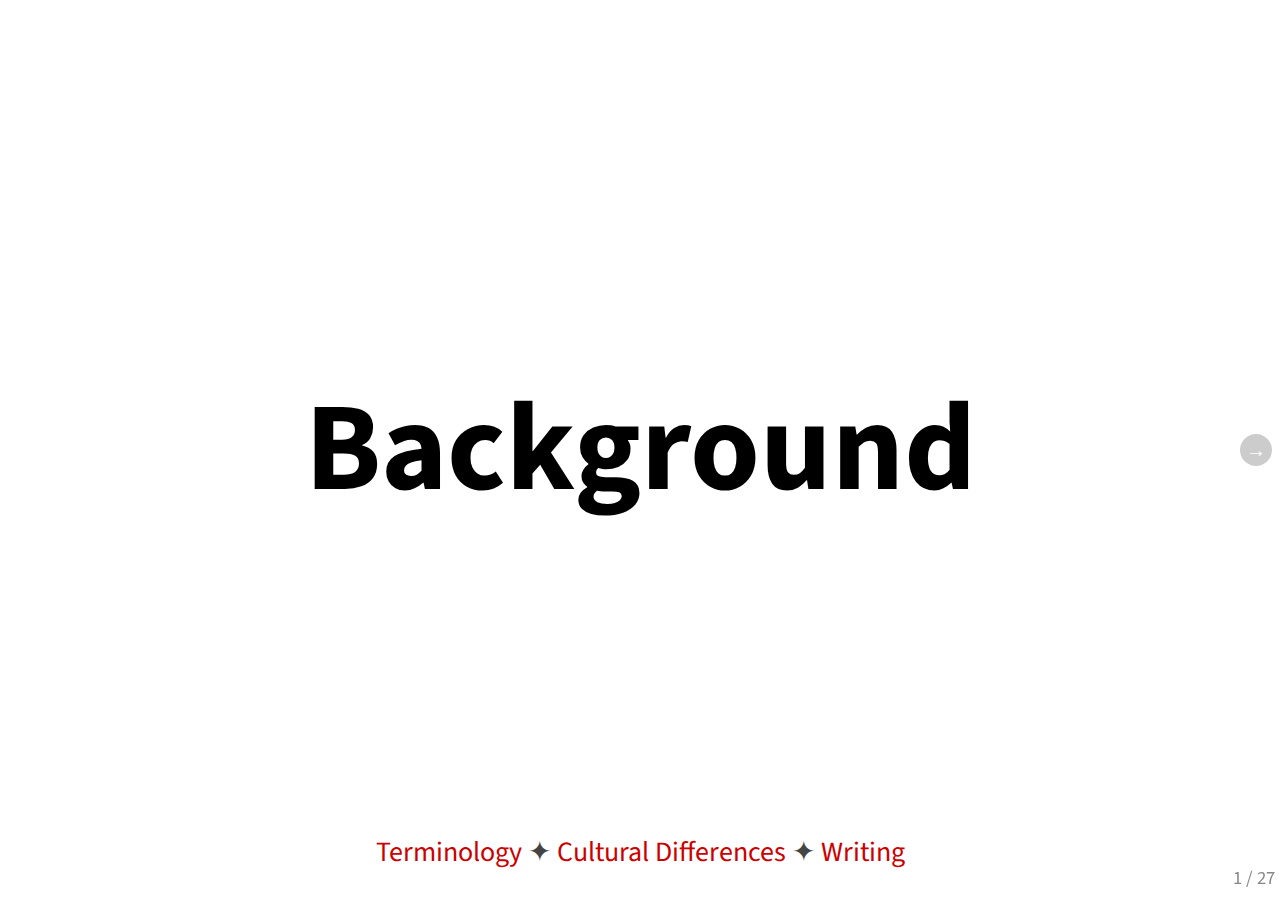
==== commit 588a1c74: "Added links back to the index page" ====
--- a/background.html
+++ b/background.html
@@ -5,7 +5,7 @@
         <!--[if IE]><meta http-equiv="X-UA-Compatible" content="IE=edge,chrome=1"><![endif]-->
         <meta name="viewport" content="width=1024, user-scalable=no">
 
-        <title>Building Global Websites</title>
+        <title>Building Global Websites: Background Information</title>
 
         <!-- Required stylesheet -->
         <link rel="stylesheet" href="deck.js/core/deck.core.css">
@@ -30,7 +30,7 @@
 
             <div class="bottom">
                 <ul class="inline center">
-                    <li><a href="#terminology">Terminology</a></li>
+                    <li><a href="#basic-terminology">Terminology</a></li>
                     <li><a href="#cultural-differences">Cultural Differences</a></li>
                     <li><a href="#writing">Writing</a></li>
                 </ul>
@@ -64,7 +64,7 @@
                     prefered colors and icons and even legal requirements.
                 </dd>
 
-                <dt><dfn>Internationaliztion (i18n)</dfn></dt>
+                <dt><dfn>Internationalization (i18n)</dfn></dt>
                 <dd>
                     Making it <em>easy</em> to localize software: in general
                     this involves identifying locale dependency points and
@@ -198,9 +198,9 @@
             <h2>An Abbreviated History of Electronic Text</h2>
             <p>
                 When people started building electronic communication systems,
-                it was easy to continue assigning each character a number.
-                Since early systems needed to be simple, each character was
-                assigned a fixed-length binary number
+                it was easy to continue assigning each distinct character a
+                number. Since early systems needed to be simple each character
+                was assigned a fixed-length binary number
             </p>
             <ul>
                 <li>
@@ -208,11 +208,12 @@
                     (1870) to ITA2 (1930): 5 bits - just enough for the English alphabet
                 </li>
                 <li>
-                    TeleTypeSetter and <a href="http://en.wikipedia.org/wiki/BCD_(6-bit)">BCD</a>:
-                    6 bits allowed punctuation. Unfortunately, different
-                    manufacturers used different schemes, making it difficult
-                    to exchange data or even mix computers and printers from
-                    different manufacturers!
+                    TeleTypeSetter and
+                    <a href="http://en.wikipedia.org/wiki/BCD_(6-bit)">BCD</a>
+                    (1928): 6 bits allowed punctuation. Unfortunately,
+                    different manufacturers used different schemes, making it
+                    difficult to exchange data or even mix computers and
+                    printers from different manufacturers!
                 </li>
                 <li>
                     <a href="http://en.wikipedia.org/wiki/American_Standard_Code_for_Information_Interchange">ASCII</a> (1963):
@@ -221,15 +222,16 @@
                     issues between manufacturers…
                 </li>
                 <li class="slide">
-                    <p>… but almost everyone outside the United States needs more
-                    characters and uses 8-bits to store extended characters
-                    beyond basic ASCII. Worse, it's frequently possible to
-                    exchange text incorrectly until someone notices the first
-                    document using one of the different characters!</p>
+                    <p>… but almost everyone outside the United States needs
+                    more characters and uses 8-bits to store extended
+                    characters beyond basic ASCII. Worse, it's frequently
+                    possible to exchange text incorrectly until someone notices
+                    the first document using one of the different
+                    characters!</p>
 
                     <p>Since there are individual languages which need more
                     than 256 characters, there's no possibility of a standard
-                    8-bit (or even 16-bit!) encoding emerging</p>
+                    8-bit encoding emerging</p>
                 </li>
             </ul>
         </section>
@@ -274,7 +276,7 @@
                     <q cite="http://www.unicode.org/glossary/#character">
                         The smallest component of written language that has semantic value; refers to the abstract meaning…
                     </q>
-                    <p><strong>Key concept: this is not the same as a byte!</strong></p>
+                    <p><strong>Key concept: this is not the same as a byte or number!</strong></p>
                 </dd>
 
                 <dt><dfn>Diacritic</dfn></dt>
@@ -298,26 +300,24 @@
                     (generally anything a user would consider the same is a
                     “grapheme cluster”).
 
-                    <table>
+                    <table class="center-block align-right">
                         <tr>
-                            <td colspan="3">&eacute;</td>
+                            <td colspan="3"><samp>é</samp></td>
                         </tr>
                         <tr>
                             <td colspan="3">LATIN SMALL LETTER E WITH ACUTE (U+00E9)</td>
                         </tr>
                         <tr>
-                            <td>e&#x301;</td>
-                            <td>e</td>
-                            <td>&acute;</td>
+                            <td><samp>e</samp></td>
+                            <td><samp>´</samp></td>
+                            <td><samp>é</samp></td>
                         </tr>
                         <tr>
-                            <td></td>
                             <td>LATIN SMALL LETTER E (U+0065)</td>
                             <td>COMBINING ACUTE ACCENT (U+0301)</td>
+                            <td></td>
                         </tr>
                     </table>
-
-                    <p class="center">In Unicode, these are the same!</p>
                 </dd>
             </dl>
         </section>
@@ -524,7 +524,9 @@
                         added in
                         <a href="http://babelstone.blogspot.com/2009/11/whats-new-in-unicode-60.html">version 6</a>
                         such as <a href="http://www.unicode.org/~scherer/emoji4unicode/snapshot/emojidata.html">emoji</a> (🌏)
-                        or regional indicators (&#x1F1FA; &#x1F1F8; = &#x1F1FA;&#x1F1F8;)
+                        or regional indicators (
+                        &#x1F1FA; &#x1F1F8; = &#x1F1FA;&#x1F1F8;,
+                        &#x1F1EB; &#x1F1F7; = &#x1F1EB;&#x1F1F7;, etc.)
                     </p>
                 </li>
             </ul>
@@ -562,6 +564,12 @@
             </div>
         </section>
 
+        <section class="slide exit">
+            <nav>
+                <a href="index.html#agenda">Back to agenda</a>
+            </nav>
+        </section>
+
         <a href="#" class="deck-prev-link" title="Previous">&#8592;</a>
         <a href="#" class="deck-next-link" title="Next">&#8594;</a>
 
--- a/custom.css
+++ b/custom.css
@@ -2,6 +2,7 @@
 
 body, .deck-container {
     font-family: 'Source Sans Pro', "Helvetica Neue", sans-serif;
+    text-rendering: optimizeLegibility;
 }
 
 .deck-container pre, .deck-container code, .deck-container kbd, .deck-container samp {
@@ -18,6 +19,22 @@
 
 :lang(ar) {
     direction: rtl;
+}
+
+.slide aside {
+    margin: .6em;
+    margin-left: 3em;
+    padding: .5em;
+
+    box-shadow: 3px 3px 8px rgba(0, 0, 0, 0.4);
+
+    border: dotted #ddd 1px;
+    border-left-style: solid;
+    border-left-width: .5em;
+
+    background-color: #eee;
+
+    font-size: smaller;
 }
 
 .slide .bottom {
@@ -37,6 +54,15 @@
     margin: 0 auto;
 }
 
+.slide .align-right {
+    text-align: right;
+}
+
+.slide nav li {
+    list-style-position: inside;
+    list-style-type: square;
+}
+
 .slide ul.inline {
     margin: 0;
     padding: 0;
@@ -87,12 +113,24 @@
 
 .slide samp.block, .slide code.block {
     display: block;
-    border: dashed #ccc 1px;
-    padding: 1px 3px;
-    margin: 2pt;
+
+    margin: 4pt 2pt;
     margin-bottom: 6pt;
+
+    padding: 2px 4px;
+
+    border: solid #ccc 1pt;
+    border-top-style: dotted;
+    border-left-style: dotted;
+    border-bottom-width: 2pt;
+    border-right-width: 2pt;
+
     font-size: smaller;
     color: #666;
+}
+
+.slide aside .block {
+    background-color: #eef;
 }
 
 .slide dt {
@@ -126,8 +164,8 @@
     margin: .3em auto;
     width: 80%;
 
-    border: solid yellow 2px;
-    background-color: rgba(255, 255, 0, 0.5);
+    border: solid yellow 2pt;
+    background-color: rgba(255, 255, 0, 0.3);
 
     text-align: center;
 }
@@ -136,6 +174,8 @@
     font-size: inherit;
     font-style: inherit;
     padding: 0 1em;
+
+    background-color: rgba(255, 255, 128, 0.2);
 }
 
 .slide.deck-previous.collapse-inactive,
@@ -161,12 +201,26 @@
     font-size: inherit;
 }
 
+.deck-container q {
+    quotes: '“' '”' '‘' '’';
+}
+
+.deck-container q:lang(fr) {
+    quotes: '« ' ' »' '“' '”';
+}
+
+.deck-container q:before {
+    content: open-quote;
+}
+
+.deck-container q:after {
+    content: close-quote;
+}
+
 blockquote[cite]:after,
 q[cite]:after {
     /* Allow wrapping URLs */
     white-space: break-word;
-
-    font-family: monofur, monospace;
 }
 
 blockquote[cite]:after {
@@ -183,6 +237,20 @@
     content: " (" attr(cite) ")";
 }
 
+.deck-container blockquote q {
+    font-style: oblique;
+}
+
+.slide.deck-current.exit nav {
+    position: fixed;
+    left: 0;
+    right: 0;
+    top: 50%;
+
+    text-align: center;
+
+    font-size: larger;
+}
 
 @media print {
     @page {
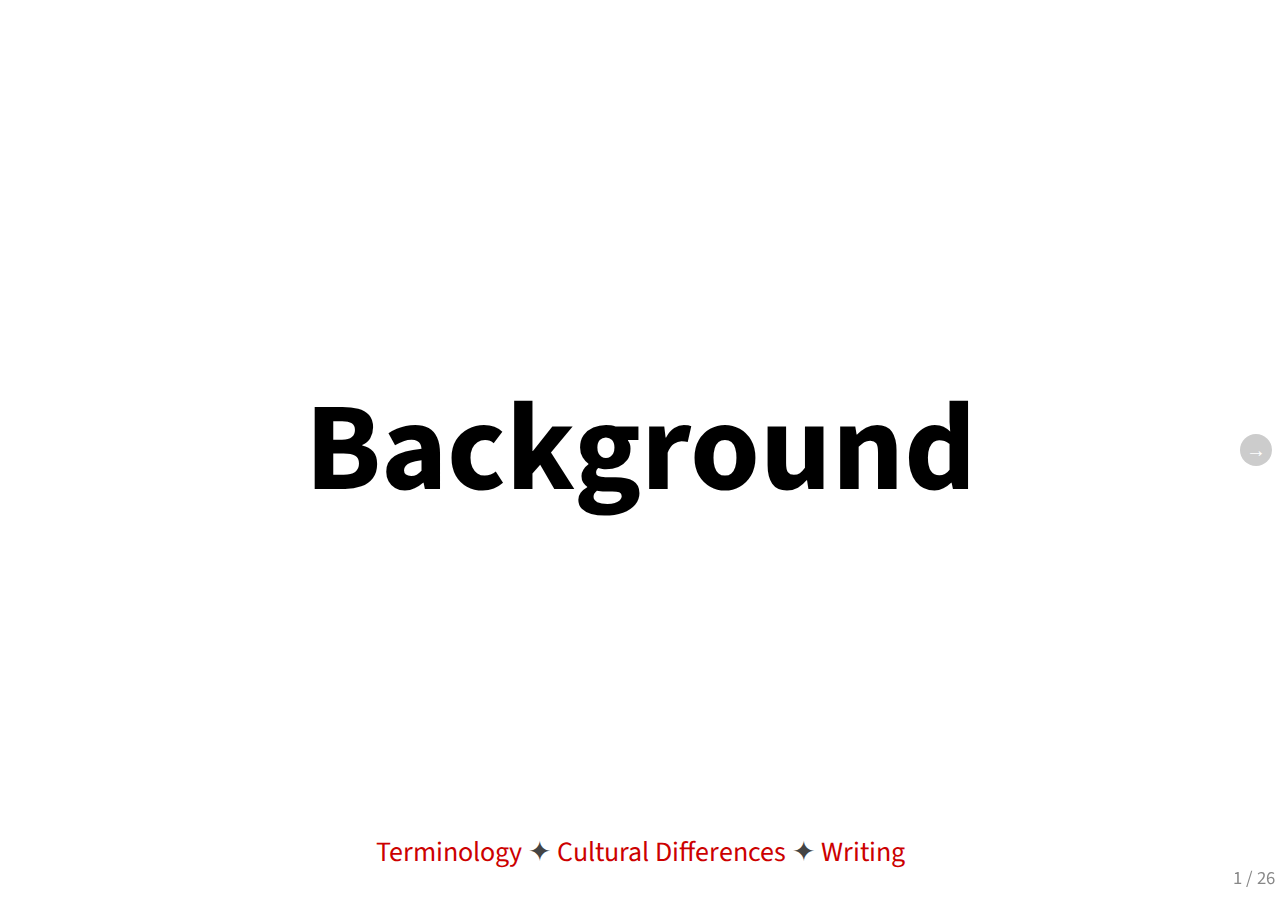
==== commit ccba00d7: "Background: cleanup" ====
--- a/background.html
+++ b/background.html
@@ -159,41 +159,6 @@
             <h1>Writing</h1>
         </section>
 
-        <section class="slide" id="text-ancient-history">
-            <h2>An Abbreviated History of Machines &amp; Text</h2>
-
-            <p>
-                It's been assumed that there's a unique way to produce each
-                character since the invention of movable type:
-            </p>
-
-            <figure>
-                <blockquote class="long">
-                    <p>When he wished to print, he took an iron frame and set
-                    it on the iron plate. In this he placed the types, set
-                    close together. When the frame was full, the whole made one
-                    solid block of type. He then placed it near the fire to
-                    warm it. When the paste [at the back] was slightly melted,
-                    he took a smooth board and pressed it over the surface, so
-                    that the block of type became as even as a whetstone.</p>
-
-                    <p><em>For each character there were several types, and for
-                    certain common characters there were twenty or more types
-                    each,</em> in order to be prepared for the repetition of
-                    characters on the same page. When the characters were not
-                    in use he had them arranged with paper labels, one label
-                    for each rhyme-group, and kept them in wooden cases.</p>
-                </blockquote>
-                <figcaption>
-                    Description of the ceramic movable type system created by Bi
-                    Sheng (990–1051) from Joseph Needham's <u>Science and
-                    Civilisation in China: Volume 5, Chemistry and Chemical
-                    Technology, Part 1, Paper and Printing</u>, as quoted in
-                    Wikipedia's <a href="http://en.wikipedia.org/wiki/Movable_type#History_of_Movable_type">History of Movable type</a>
-                </figcaption>
-            </figure>
-        </section>
-
         <section class="slide">
             <h2>An Abbreviated History of Electronic Text</h2>
             <p>
@@ -250,6 +215,14 @@
 
         <section class="slide" id="unicode">
             <h2>Unicode</h2>
+
+            <p>
+                Starting in the 1980s, engineers from various companies started
+                working on an ambitious project: a universal 16-bit character
+                set which could represent every character used in human writing.
+                At some point it expanded beyond 16 bits but the goal hasn't
+                changed
+            </p>
 
             <figure>
                 <figcaption><a href="http://www.unicode.org/standard/principles.html">The Unicode® Standard: A Technical Introduction</a></figcaption>
@@ -264,7 +237,6 @@
                     alphabets, ideograph sets, and symbol collections.</p>
                 </blockquote>
             </figure>
-
         </section>
 
         <section class="slide terminology" id="terminology-unicode">
@@ -412,46 +384,46 @@
             <p>Determining how strings compare for the purposes of sorting</p>
 
             <div class="center-block">
-        		<table>
+                <table>
                     <caption>
                         Sample character collation rules
                     </caption>
                     <tr>
                         <th class="section" colspan="2">By Language</th>
                     </tr>
-        			<tr>
-        				<th>Swedish:</th>
-        				<td>z &lt; ö</td>
-        			</tr>
-        			<tr>
-        				<th>German:</th>
-        				<td>ö &lt; z</td>
-        			</tr>
-        			<tr>
-        				<th>German:</th>
-        				<td><abbr title="LATIN SMALL LETTER SHARP S">ß</abbr> = ss</td>
-        			</tr>
+                    <tr>
+                        <th>Swedish:</th>
+                        <td>z &lt; ö</td>
+                    </tr>
+                    <tr>
+                        <th>German:</th>
+                        <td>ö &lt; z</td>
+                    </tr>
+                    <tr>
+                        <th>German:</th>
+                        <td><abbr title="LATIN SMALL LETTER SHARP S">ß</abbr> = ss</td>
+                    </tr>
 
                     <tr>
                         <th class="section" colspan="2">By Context</th>
                     </tr>
-        			<tr>
-        				<th>French:</th>
-        				<td>cote &lt; côte &lt; coté &lt; côté</td>
-        			</tr>
+                    <tr>
+                        <th>French:</th>
+                        <td>cote &lt; côte &lt; coté &lt; côté</td>
+                    </tr>
 
                     <tr>
                         <th class="section" colspan="2">By Usage</th>
                     </tr>
-        			<tr>
-        				<th>German Dictionary:</th>
-        				<td>of &lt; öf</td>
-        			</tr>
-        			<tr>
-        				<th>German Telephone:</th>
-        				<td>öf &lt; of</td>
-        			</tr>
-        		</table>
+                    <tr>
+                        <th>German Dictionary:</th>
+                        <td>of &lt; öf</td>
+                    </tr>
+                    <tr>
+                        <th>German Telephone:</th>
+                        <td>öf &lt; of</td>
+                    </tr>
+                </table>
 
                 <p class="attribution">
                     Sources: <cite><a href="http://unicode.org/reports/tr10/">Unicode Technical Standard #10</a></cite>
@@ -530,7 +502,6 @@
                     </p>
                 </li>
             </ul>
-            <p class="larger center">Summary: <strong>use Unicode!</strong></p>
         </section>
 
         <section class="slide" id="complex-scripts">
--- a/custom.css
+++ b/custom.css
@@ -1,4 +1,8 @@
 @import url(http://fonts.googleapis.com/css?family=Source+Sans+Pro:400,400italic,600,700|Droid+Sans+Mono&subset=latin,latin-ext);
+
+:lang(ar) {
+    direction: rtl;
+}
 
 body, .deck-container {
     font-family: 'Source Sans Pro', "Helvetica Neue", sans-serif;
@@ -17,8 +21,8 @@
     font-weight: 600;
 }
 
-:lang(ar) {
-    direction: rtl;
+.slide img {
+    margin: .5em auto;
 }
 
 .slide aside {
